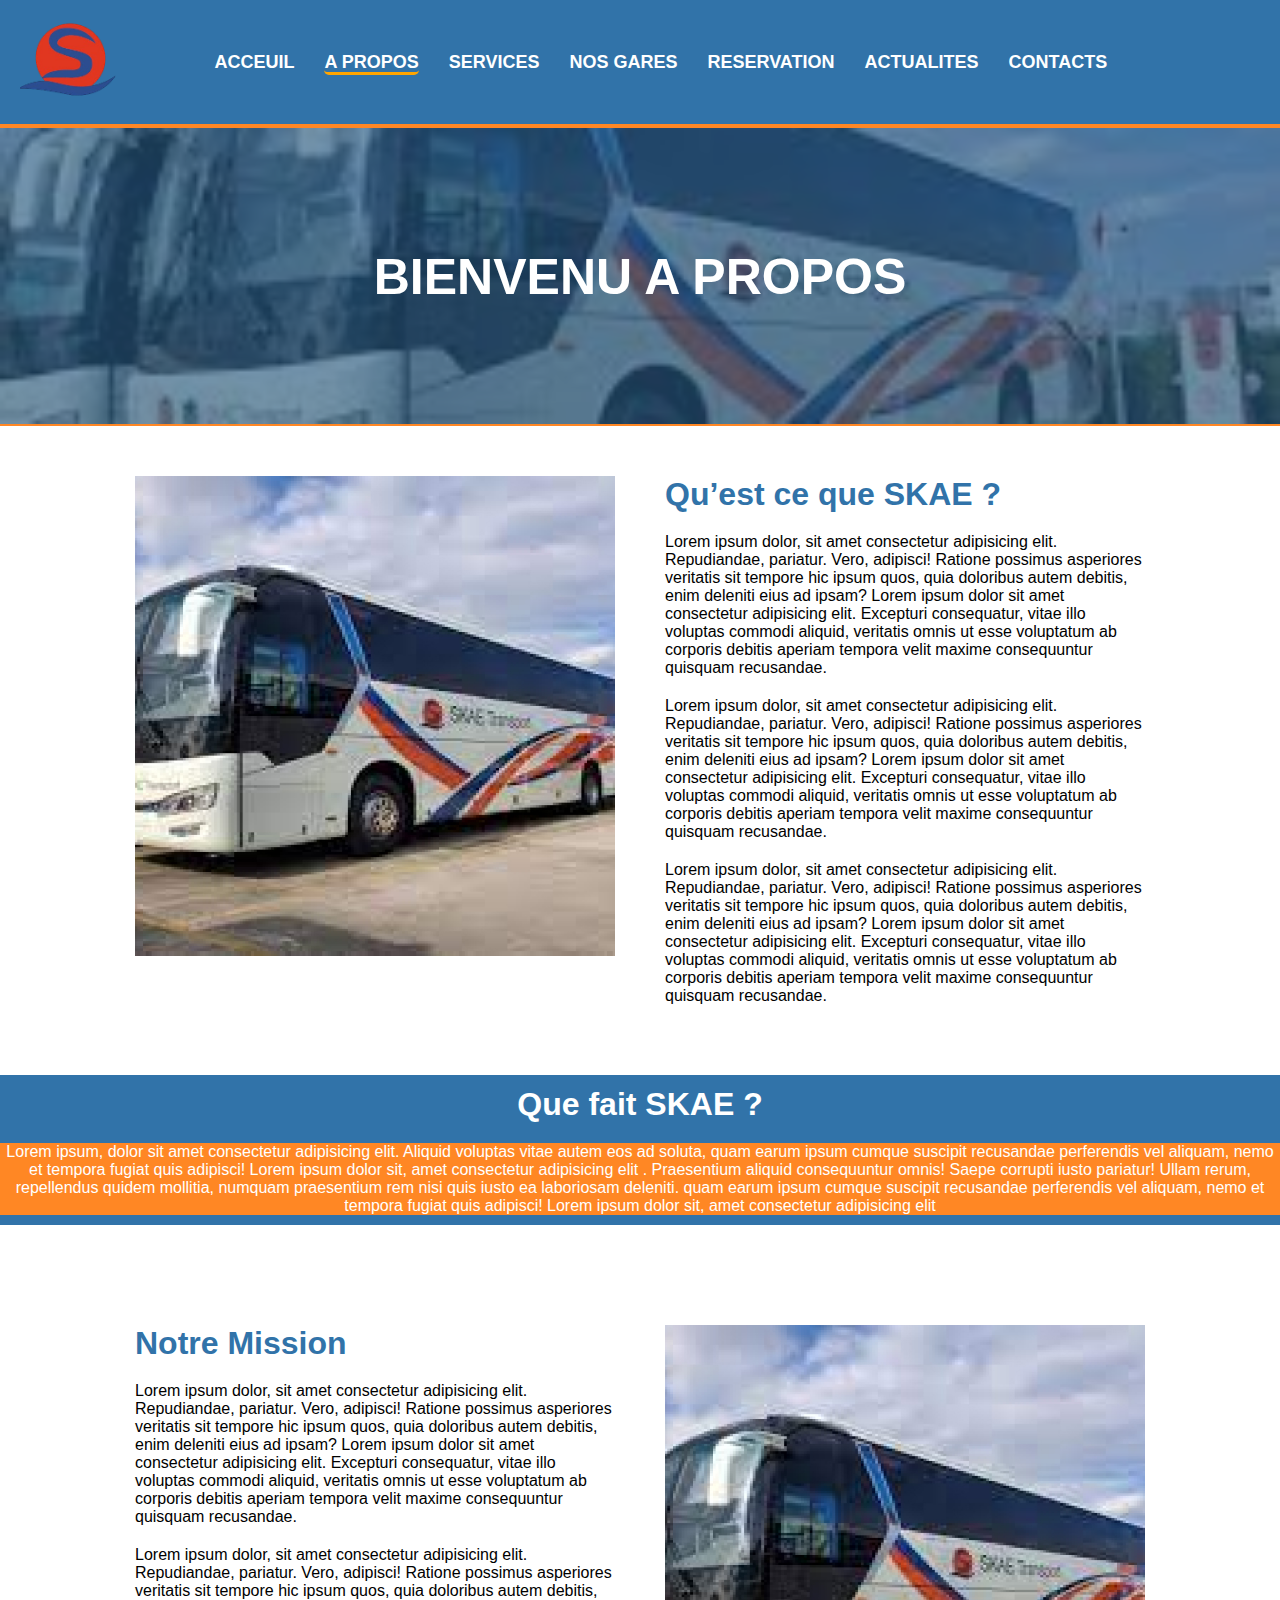
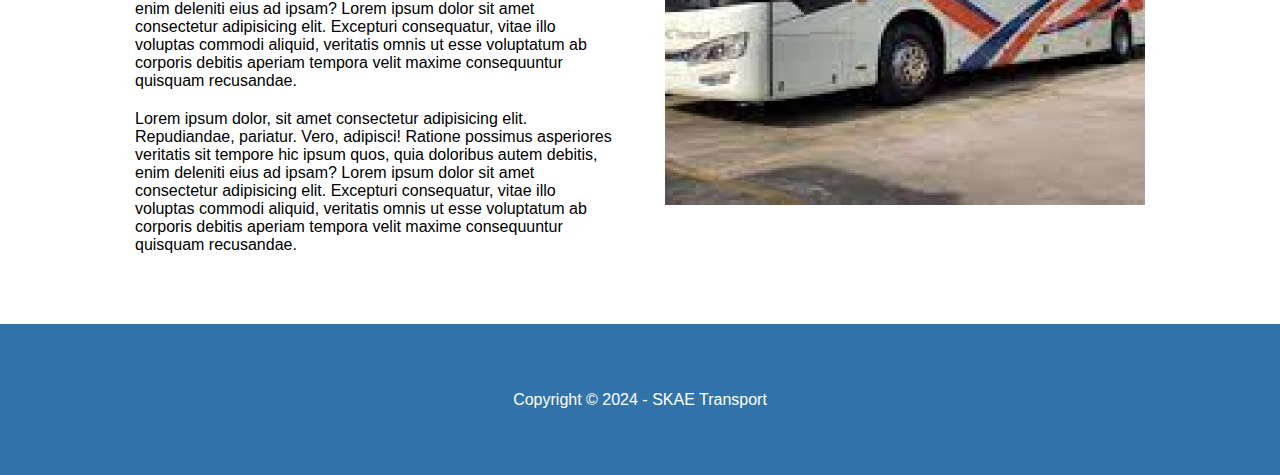
==== SKAE PROJECT/a propos.html @ ef8a1e5f "debuter" ====
<!DOCTYPE html>
<html lang="en">
<head>
    <meta charset="UTF-8">
    <meta name="viewport" content="width=device-width, initial-scale=1.0">
    <link rel="stylesheet" href="index.css">
    <title>Navigation</title>
</head>
<body>
    <header>
        <nav class="navbar">
            <div > <img src="images/logo.png" alt="logo" class="logo-img"></div>
        
             <ul class="navbar__menu">
                <li><a href="index.html">ACCEUIL</a></li>
                <li><a href="a propos.html" class="navbar__menu--brdbtm">A PROPOS</a></li>
                <li><a href="service.html">SERVICES</a></li>
                <li><a href="nos_gares.html">NOS GARES</a></li>
                <li><a href="reservation.html">RESERVATION</a></li>
                <li><a href="Actualite.html">ACTUALITES</a></li>
                <li><a href="contacts.html">CONTACTS</a></li>
            </ul>
            
           <div id="btn" class="hide">
        <a href="formulaire.html"><button>S'inscrire</button></a>
            </div>
        </nav>
    </header>
   <main>
        <div class="banner-img">
            <h1>BIENVENU A PROPOS</h1>
        </div>
        <section>
            <div class="section-apropos">
                <div>
                    <img src="images/img-bus-rectangle.jpg" alt="image bus" class="img-apropos">
                </div>
                <div >
                    <h2 class="text__color-blue text-height">Qu’est ce que SKAE ?</h2>
                    <p class="text-space">
                        Lorem ipsum dolor, sit amet consectetur adipisicing elit. Repudiandae, pariatur. Vero, adipisci! 
                        Ratione possimus asperiores veritatis sit tempore hic ipsum quos, quia doloribus autem debitis, 
                        enim deleniti eius ad ipsam? Lorem ipsum dolor sit amet consectetur adipisicing elit. Excepturi consequatur,
                         vitae illo voluptas commodi aliquid, veritatis omnis ut esse voluptatum ab corporis debitis aperiam tempora 
                         velit maxime consequuntur quisquam recusandae.
                    </p>
                    <p class="text-space">
                        Lorem ipsum dolor, sit amet consectetur adipisicing elit. Repudiandae, pariatur. Vero, adipisci! 
                        Ratione possimus asperiores veritatis sit tempore hic ipsum quos, quia doloribus autem debitis, 
                        enim deleniti eius ad ipsam? Lorem ipsum dolor sit amet consectetur adipisicing elit. Excepturi consequatur,
                         vitae illo voluptas commodi aliquid, veritatis omnis ut esse voluptatum ab corporis debitis aperiam tempora 
                         velit maxime consequuntur quisquam recusandae.
                    </p>
                    <p class="text-space">
                        Lorem ipsum dolor, sit amet consectetur adipisicing elit. Repudiandae, pariatur. Vero, adipisci! 
                        Ratione possimus asperiores veritatis sit tempore hic ipsum quos, quia doloribus autem debitis, 
                        enim deleniti eius ad ipsam? Lorem ipsum dolor sit amet consectetur adipisicing elit. Excepturi consequatur,
                         vitae illo voluptas commodi aliquid, veritatis omnis ut esse voluptatum ab corporis debitis aperiam tempora 
                         velit maxime consequuntur quisquam recusandae.
                    </p>
                </div>
            </div>
        </section>
        <section>
            <div class="border-blue">
                <div class="section2-apropos text__color-white">
                    <div><h2 class=" text-height"> Que fait SKAE ?</h2></div>
                        <div>
                        <p class="text__color-orange">
                            Lorem ipsum, dolor sit amet consectetur adipisicing elit. Aliquid voluptas vitae autem eos ad soluta, 
                            quam earum ipsum cumque suscipit recusandae perferendis vel aliquam, nemo et tempora fugiat
                            quis adipisci! Lorem ipsum dolor sit, amet consectetur adipisicing elit
                            . Praesentium aliquid consequuntur omnis! Saepe corrupti iusto pariatur! 
                            Ullam rerum, repellendus quidem mollitia, numquam praesentium rem nisi quis iusto ea laboriosam deleniti.
                            quam earum ipsum cumque suscipit recusandae perferendis vel aliquam, nemo et tempora fugiat
                            quis adipisci! Lorem ipsum dolor sit, amet consectetur adipisicing elit
                        </p>
                        </div>
                </div>
            </div>
        </section>
        <section>
            <div class="section-apropos section3__margin-top">
                <div >
                    <h2 class="text__color-blue text-height">Notre Mission </h2>
                    <p class="text-space">
                        Lorem ipsum dolor, sit amet consectetur adipisicing elit. Repudiandae, pariatur. Vero, adipisci! 
                        Ratione possimus asperiores veritatis sit tempore hic ipsum quos, quia doloribus autem debitis, 
                        enim deleniti eius ad ipsam? Lorem ipsum dolor sit amet consectetur adipisicing elit. Excepturi consequatur,
                         vitae illo voluptas commodi aliquid, veritatis omnis ut esse voluptatum ab corporis debitis aperiam tempora 
                         velit maxime consequuntur quisquam recusandae.
                    </p>
                    <p class="text-space">
                        Lorem ipsum dolor, sit amet consectetur adipisicing elit. Repudiandae, pariatur. Vero, adipisci! 
                        Ratione possimus asperiores veritatis sit tempore hic ipsum quos, quia doloribus autem debitis, 
                        enim deleniti eius ad ipsam? Lorem ipsum dolor sit amet consectetur adipisicing elit. Excepturi consequatur,
                         vitae illo voluptas commodi aliquid, veritatis omnis ut esse voluptatum ab corporis debitis aperiam tempora 
                         velit maxime consequuntur quisquam recusandae.
                    </p>
                    <p class="text-space">
                        Lorem ipsum dolor, sit amet consectetur adipisicing elit. Repudiandae, pariatur. Vero, adipisci! 
                        Ratione possimus asperiores veritatis sit tempore hic ipsum quos, quia doloribus autem debitis, 
                        enim deleniti eius ad ipsam? Lorem ipsum dolor sit amet consectetur adipisicing elit. Excepturi consequatur,
                         vitae illo voluptas commodi aliquid, veritatis omnis ut esse voluptatum ab corporis debitis aperiam tempora 
                         velit maxime consequuntur quisquam recusandae.
                    </p>
                </div>
                <div>
                    <img src="images/img-bus-rectangle.jpg" alt="image bus" class="img-apropos">
                </div>
            </div>
        </section>
    </main>
     <footer class="border-blue">
            <p>Copyright &copy; 2024 - SKAE Transport</p></br>
    </footer>
</body>
</html>
---- SKAE PROJECT/index.css ----
* {
    margin: 0;
    padding: 0;
    box-sizing: border-box;
}

body {
    font-family: Arial, sans-serif;
    color: black;
}

.color-orange{
    color: #ff8724;
}
/* barre de navigation */
.navbar {
    display: flex;
    justify-content: space-between; /* Espace entre le menu et le bouton */
    align-items: center; /* Aligne verticalement */
    padding: 10px 20px;
    background-color: #3173A9; /* Juste pour mieux visualiser */
    border-bottom: 2px solid #ff8724;
    height: 100%;
    box-shadow: 0 1px 1px 0 rgb(255, 255, 255);

}
.navbar__menu--brdbtm{
    /* border: 2px solid orange; */
    border-bottom: 3px solid orange;
    border-radius: 5px;
}

@media (max-width: 768px) {
  
}

.logo-img{
    width: 100px;
    height: 100px;
}

.navbar__menu {
    display: flex;
    list-style: none;
    gap: 30px; /* Espace entre les items */
}

.navbar__menu li {
    list-style: none;
    justify-content: center;
    
}

.navbar__menu li a {
    text-decoration: none;
    color: rgb(255, 255, 255);
    font-size: 18px;
    font-weight: bold;
}

.navbar__menu li a:hover {
    color: #ff8724;
}


.btn button {
    padding: 20px 15px;
    background-color: #ff8724;
    font-weight: bold;
    font-size: 16px;
    color: #fff;
    border: none;
    cursor: pointer;
    width: 10rem;
    border-radius: 10px;
}
.btn-round button{
    border-radius: 15px;
}
.btn-width button{
    width: 15rem;

}

.btn button:hover {
    background-color: white; 
    color: #3173A9;
    border: 1px solid orange;
}
/* banniere image */
 .banner-img {
  background-image: url(images/images.jpeg);   /*image banniere */
  background-size: cover;
  background-position: center;
  height: 300px;
  width: 100%;
  border: 2px solid #ff8724;
  border-left: none;
  border-right: none;
  color: #3173A9;

}
 /*couleur image banniere */
.banner-img::before {     
  content: '';
  position: absolute;
  top: 0;
  left: 0;
  right: 0;
  bottom: 0;
  background-color: #275880a6; /* Couleur avec transparence */
  z-index: 1;
}

.banner-img {
  position: relative;
  color: black;
  z-index: 1; /* Pour être au-dessus de l'overlay */
  text-align: center;
  padding: 20px;
}
.banner-img h1{
  display: flex;
  justify-content: center;
  padding-top: 100px;
  position: relative;
  color: white;
  z-index: 1; /* Pour être au-dessus de l'overlay */
  text-align: center;
  font-size: 50px;

}
/* #banner{

/* #banner{
    display: flex;
    flex-direction: space-between;
} */




/* les 3 cards d'adresse */
.card-container {
    display: flex;
    gap: 100px;
    flex-direction: row;
    justify-content:center ;
    padding: 50px;
}
.card {
    background-color: #F5F5F5;
    box-shadow: 0 4px 8px 0 rgba(0, 0, 0, 0.1); 
    padding: 20px;
    width: 300px;
    height: 150px;
    text-align: center;
    flex-direction: row;
}

.card-titre {
    font-size: 1.5rem;
    margin: 15px 0;
}
.card-desc {
font-size: 1em;
color: black;
}



/* le formulaire  */
.form-position {
    display: flex;
    justify-content: center;
}
/* formulaire page contact */
.contact-form h1 {
    text-align:start;
    font-size: 30px;
}
.contact-form {
    width: 1000px;
    padding: 40px;
    border: 1px solid #ccc;
    border-radius: 8px;
    background-color: #fff;
    box-shadow: 0 4px 6px rgba(0, 0, 0, 0.1);
    display: flex;
    flex-direction: column;
    gap: 30px;
    
}
.contact-form label {
    font-weight: bold;
    margin-bottom: 5px;
}
.contact-form input{
    font-size: 16px;
    padding: 10px;
    border: 1px solid #ddd;
    border-radius: 5px;
    width: 100%;
}
.contact-form input:focus {
    border-color: #3173A9;
    outline: none;
}

.contact-form input[type="submit"] {
    background-color: #ff8724;
    font-weight: bold;
    color: #fff;
    border: none;
    padding: 10px 15px;
    font-size: 16px;
    border-radius: 15px;
    cursor: pointer;
    transition: background-color 0.3s ease;
}
.contact-form input[type="submit"]:hover {
    background-color: #3173A9;
}

/* formulaire principal */
.main-form h1,h4 {
    text-align: center;
}
.main__form-position {
    align-items: center;
    height: 100vh;
}
.main-form {
    /* margin: 0 auto;
     width: 600px;
     padding: 1em;
    border: 1px solid #ccc;
    justify-content: center;
    height: 200px;
     border-radius: 1em;
     row-gap: 1em; */
    width: 600px;
    padding: 20px;
    border: 1px solid #ccc;
    border-radius: 8px;
    background-color: #fff;
    box-shadow: 0 4px 6px rgba(0, 0, 0, 0.1);
    display: flex;
    flex-direction: column;
    gap: 15px;
    /* margin-left: 700px; */

}
.main-form label {
    /* display: inline-block;
    width: 90px;
    text-align: right; */
    font-weight: bold;
    margin-bottom: 5px;
}
.main-form input{
    /* font: 1em sans-serif;
    width: 300px;
    box-sizing: border-box;
    border: 1px solid #999; */
    font-size: 16px;
    padding: 10px;
    border: 1px solid #ddd;
    border-radius: 5px;
    width: 100%;
}
.main-form input:focus {
    border-color: orange;
    outline: none;
}
.main-form .btn {
    text-align: center;
    margin-top: 10px;
}
.main-form input[type="submit"] {
    background-color: #ff8724;
    color: #fff;
    border: none;
    padding: 10px 15px;
    font-size: 16px;
    border-radius: 5px;
    cursor: pointer;
    font-weight: bold;
    transition: background-color 0.3s ease;

}
.main-form input[type="submit"]:hover {
    background-color: #3173A9;
}
span {
    text-decoration : underline;
}

/*page Acceuil */
.round-img{
    border-radius: 50%;
    width: 40%;
}
.index-img{
    width: 100%;
}
.index-img:hover{
    opacity: 0.5;
    border-radius: 50%;
}
.section1__index{
    display: flex;
    gap: 50%;
  margin-left: 12%;
  margin-top: 50px;
}
.section1__index-div1{
    display: flex;
    flex-direction: column;
    font-size: 25px;
}

.section1__index-div2{
    display: flex;
    justify-content: right;
    margin-right: 10%;
    margin-top: -10%;
}

.section__index-container{
    display: flex;
    flex-direction: row;
    justify-content: space-around;
    margin-top: 50px;
    border-radius: 5px;
    flex-wrap: wrap;
    gap: 10px;
}
.section__index-title{
    margin-top: 20px;
    text-decoration: underline orange;
}
.title__position-section2{
    margin-left: 120px;
}
.service{
    font-weight: bold;
    color: #ff8724;
}
.title__position-section{
    text-align: center;
    margin-top: 80px;
    font-size: 25px;
}
.police{
    font-size: 35px;
}
.decoration{
    font-weight: bold;
}
.text-description{
    margin: 30px;
    font-size: 20px;
    animation-name: slidein ;
} 
.section4__index-reservation{
    display: flex;
    flex-direction: column;
    gap: 20px; 
    color: white; 
}
.section4__index-position{
    display: flex;
    margin-top: 50px;
    justify-content: center;
}
.border-blue{
    background-color: #3173A9; 
    margin-top: 70px;
    display: flex;
    justify-content: center;
    text-align: center;
    align-items: center;
    height: 9.4rem;
}
/* page a propos */
.img-apropos{
    height: 30rem;
   width: 30rem;
}
.text-height{
   font-size: 2rem;
}
.section-apropos{
    display: flex;
    flex-direction: row;
    justify-content: center;
    margin-top: 50px;
    gap: 50px;
}
.section2-apropos{
    display: flex;
    flex-direction: column;
    gap: 20px;
}
.text__color-blue{
    color: #3173A9;
}
.text__color-white{
    color: white;
}
.text__color-orange{
    background-color: #ff8724;
}
.text-space{
    margin-top: 20px;
    width: 30rem;
}
.section3__margin-top{
    margin-top: 100px;
}

/* le pieds de page (footer) */
footer p {
    color: #fff;
    
}

.hide{
    visibility: hidden;
}
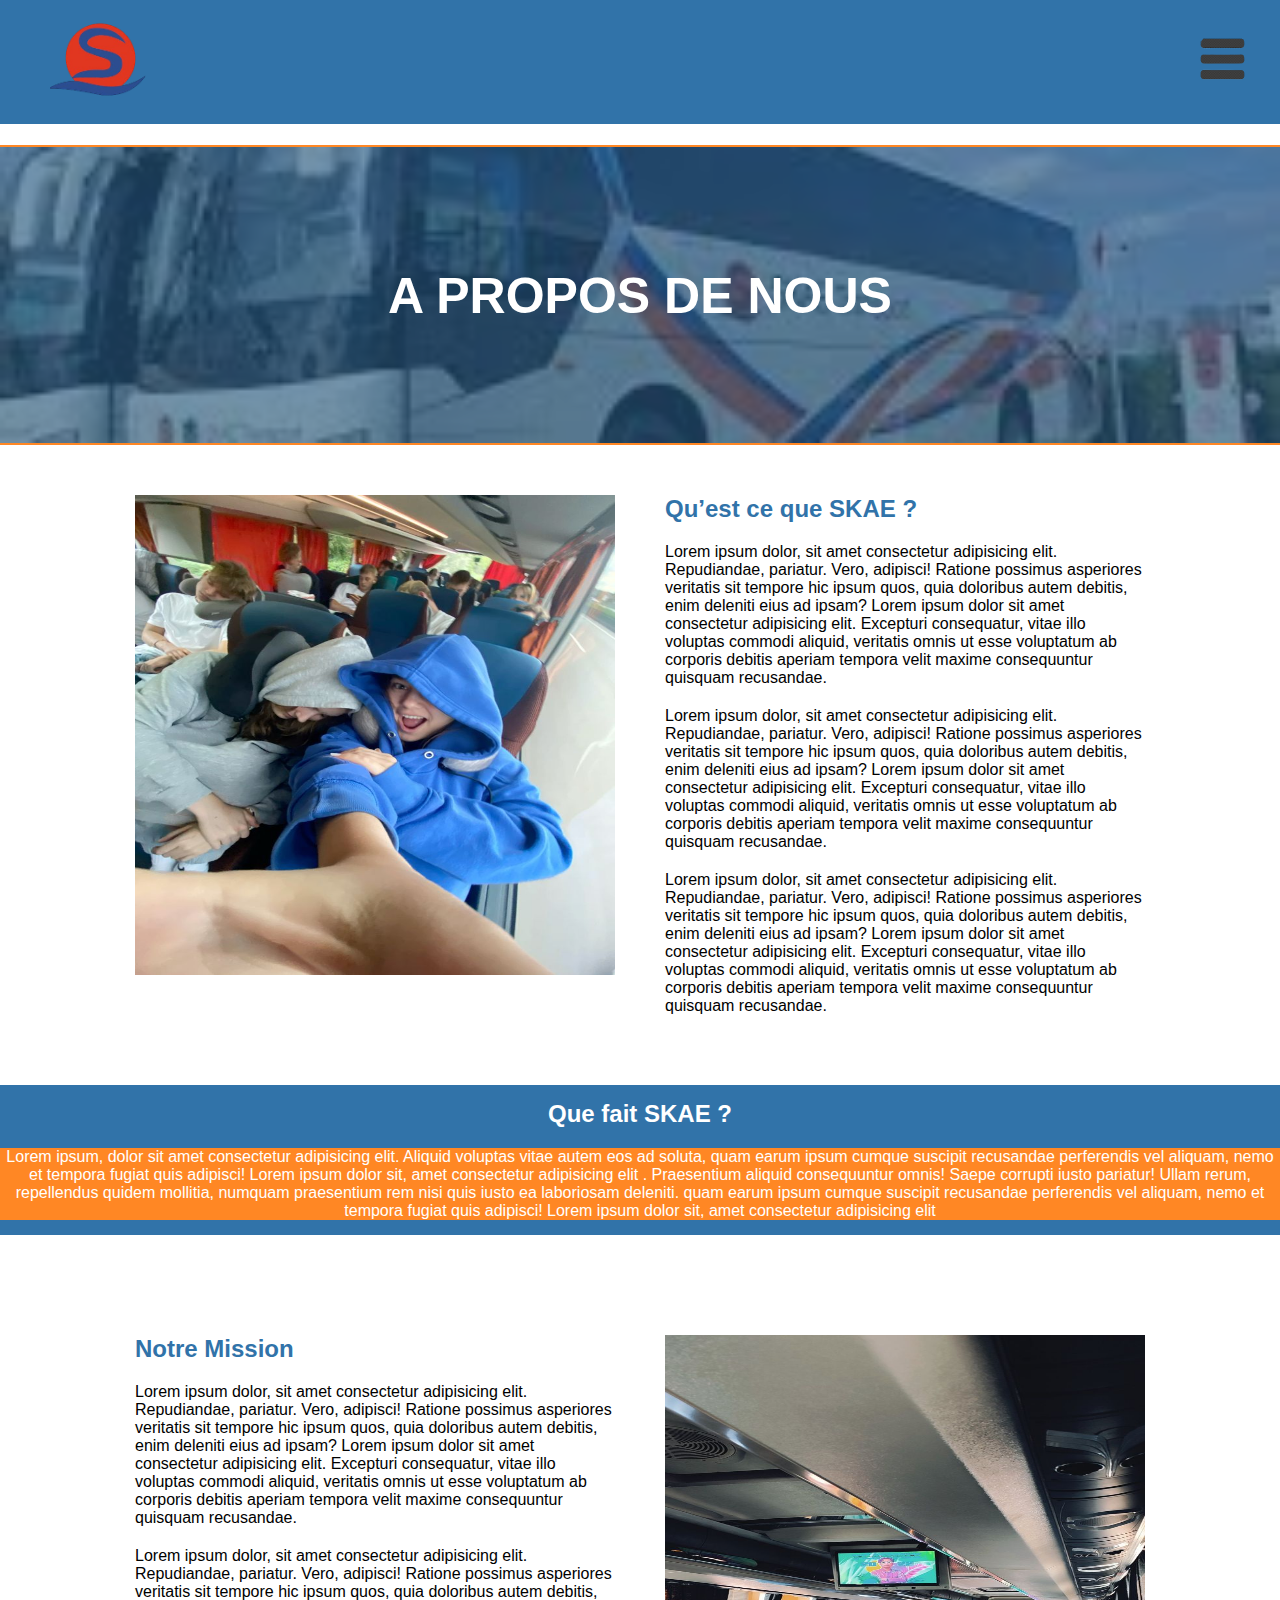
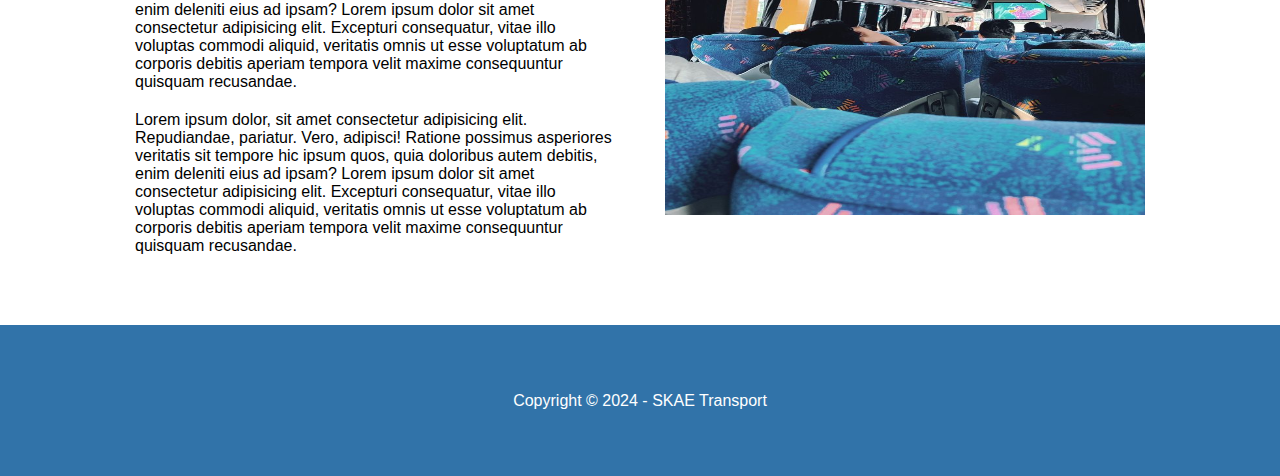
==== commit 48b9fb8e: "ajout&modification" ====
--- a/SKAE PROJECT/a propos.html
+++ b/SKAE PROJECT/a propos.html
@@ -8,32 +8,38 @@
 </head>
 <body>
     <header>
-        <nav class="navbar">
-            <div > <img src="images/logo.png" alt="logo" class="logo-img"></div>
-        
-             <ul class="navbar__menu">
-                <li><a href="index.html">ACCEUIL</a></li>
-                <li><a href="a propos.html" class="navbar__menu--brdbtm">A PROPOS</a></li>
-                <li><a href="service.html">SERVICES</a></li>
-                <li><a href="nos_gares.html">NOS GARES</a></li>
-                <li><a href="reservation.html">RESERVATION</a></li>
-                <li><a href="Actualite.html">ACTUALITES</a></li>
-                <li><a href="contacts.html">CONTACTS</a></li>
-            </ul>
-            
-           <div id="btn" class="hide">
-        <a href="formulaire.html"><button>S'inscrire</button></a>
+        <nav >
+            <div class="navbar">
+                <div> 
+                    <img src="images/logo.png" alt="logo" class="logo-img">
+                </div>
+                <div class="navbar-btn-md">
+                    <div>
+                        <img src="images/images-removebg-preview (3).png" alt="menu deroulant" class="navbar-md">
+                    </div>
+                </div>
+            </div>
+            <div>
+                <ul class="navbar__menu">
+                    <li><a href="index.html">ACCEUIL</a></li>
+                    <li><a href="a propos.html" class="navbar__menu--brdbtm">A PROPOS</a></li>
+                    <li><a href="service.html">SERVICES</a></li>
+                    <li><a href="nos_gares.html">NOS GARES</a></li>
+                    <li><a href="reservation.html">RESERVATION</a></li>
+                    <li><a href="Actualite.html">ACTUALITES</a></li>
+                    <li><a href="contacts.html" >CONTACTS</a></li>
+                </ul>
             </div>
         </nav>
     </header>
    <main>
         <div class="banner-img">
-            <h1>BIENVENU A PROPOS</h1>
+            <h1>A PROPOS DE NOUS</h1>
         </div>
         <section>
             <div class="section-apropos">
                 <div>
-                    <img src="images/img-bus-rectangle.jpg" alt="image bus" class="img-apropos">
+                    <img src="images/img-bus (2).jpeg" alt="image bus" class="img-apropos">
                 </div>
                 <div >
                     <h2 class="text__color-blue text-height">Qu’est ce que SKAE ?</h2>
@@ -64,7 +70,7 @@
         <section>
             <div class="border-blue">
                 <div class="section2-apropos text__color-white">
-                    <div><h2 class=" text-height"> Que fait SKAE ?</h2></div>
+                    <div><h2 class="text-height"> Que fait SKAE ?</h2></div>
                         <div>
                         <p class="text__color-orange">
                             Lorem ipsum, dolor sit amet consectetur adipisicing elit. Aliquid voluptas vitae autem eos ad soluta, 
@@ -106,7 +112,7 @@
                     </p>
                 </div>
                 <div>
-                    <img src="images/img-bus-rectangle.jpg" alt="image bus" class="img-apropos">
+                    <img src="images/img-bus (1).jpeg" alt="image bus" class="img-apropos">
                 </div>
             </div>
         </section>
--- a/SKAE PROJECT/index.css
+++ b/SKAE PROJECT/index.css
@@ -18,40 +18,46 @@
     justify-content: space-between; /* Espace entre le menu et le bouton */
     align-items: center; /* Aligne verticalement */
     padding: 10px 20px;
-    background-color: #3173A9; /* Juste pour mieux visualiser */
-    border-bottom: 2px solid #ff8724;
+    background-color:#3173A9; /* Juste pour mieux visualiser */
     height: 100%;
+    width: 100%;
     box-shadow: 0 1px 1px 0 rgb(255, 255, 255);
-
-}
+    
+}
+
+.navbar-btn-md{
+    display: flex;
+    flex-direction: row;
+    gap: 10px;
+}
+
 .navbar__menu--brdbtm{
     /* border: 2px solid orange; */
     border-bottom: 3px solid orange;
     border-radius: 5px;
 }
 
-@media (max-width: 768px) {
-  
-}
-
 .logo-img{
     width: 100px;
     height: 100px;
+    margin-left: 30px;
 }
 
 .navbar__menu {
     display: flex;
+    flex-direction: row;
+    flex-wrap: wrap;
+    gap: 30px; 
     list-style: none;
-    gap: 30px; /* Espace entre les items */
-}
-
-.navbar__menu li {
-    list-style: none;
-    justify-content: center;
-    
-}
-
-.navbar__menu li a {
+    justify-content: center;
+    background-color: #3173A9;
+    padding-bottom: 20px;
+    margin-top: -20px;
+}
+
+
+
+.navbar__menu a {
     text-decoration: none;
     color: rgb(255, 255, 255);
     font-size: 18px;
@@ -81,12 +87,28 @@
     width: 15rem;
 
 }
-
 .btn button:hover {
     background-color: white; 
     color: #3173A9;
     border: 1px solid orange;
 }
+@media  ( min-width:1300px) {
+    .navbar-md{
+        visibility: hidden;
+    }
+    
+}
+@media (max-width:1300px) {
+    .navbar__menu{
+        visibility: hidden;
+        background-color: #3173A9;
+    }  
+    .navbar-btn-md button{
+        visibility: hidden;
+    }
+    
+}
+
 /* banniere image */
  .banner-img {
   background-image: url(images/images.jpeg);   /*image banniere */
@@ -100,6 +122,7 @@
   color: #3173A9;
 
 }
+
  /*couleur image banniere */
 .banner-img::before {     
   content: '';
@@ -128,16 +151,23 @@
   z-index: 1; /* Pour être au-dessus de l'overlay */
   text-align: center;
   font-size: 50px;
-
-}
-/* #banner{
-
-/* #banner{
-    display: flex;
-    flex-direction: space-between;
-} */
-
-
+}
+
+@media (max-width:853px) {
+    .banner-img{
+        margin-top: -50px;
+    }
+}
+@media (max-width:440px){
+    .banner-img{
+        margin-top: -90px;
+    }
+}
+@media (min-width:854px) and ( max-width:891px){
+    .banner-img{
+        margin-top: -50px;
+    }
+}
 
 
 /* les 3 cards d'adresse */
@@ -145,6 +175,7 @@
     display: flex;
     gap: 100px;
     flex-direction: row;
+    flex-wrap: wrap;
     justify-content:center ;
     padding: 50px;
 }
@@ -173,6 +204,7 @@
 .form-position {
     display: flex;
     justify-content: center;
+    margin: 20PX;
 }
 /* formulaire page contact */
 .contact-form h1 {
@@ -292,15 +324,12 @@
 .main-form input[type="submit"]:hover {
     background-color: #3173A9;
 }
-span {
+.underline {
     text-decoration : underline;
 }
 
 /*page Acceuil */
-.round-img{
-    border-radius: 50%;
-    width: 40%;
-}
+
 .index-img{
     width: 100%;
 }
@@ -310,21 +339,24 @@
 }
 .section1__index{
     display: flex;
-    gap: 50%;
-  margin-left: 12%;
-  margin-top: 50px;
-}
+    flex-direction: row;
+    justify-content: center;
+    align-items: center;
+    gap: 5rem;
+    margin-top: 5rem;
+}
+
 .section1__index-div1{
     display: flex;
     flex-direction: column;
     font-size: 25px;
-}
-
-.section1__index-div2{
-    display: flex;
-    justify-content: right;
-    margin-right: 10%;
-    margin-top: -10%;
+    gap: 20px;
+}
+.section1__index-div1 h1{
+    font-size: 72px;
+}
+.section2__index{
+    margin-top: 8rem;
 }
 
 .section__index-container{
@@ -361,8 +393,14 @@
 .text-description{
     margin: 30px;
     font-size: 20px;
-    animation-name: slidein ;
+    text-align: center;
 } 
+.text-description-s4{
+    margin-top: 7rem;
+    text-align: center;
+    font-weight: bold;
+}
+
 .section4__index-reservation{
     display: flex;
     flex-direction: column;
@@ -375,29 +413,97 @@
     justify-content: center;
 }
 .border-blue{
-    background-color: #3173A9; 
+    background-color: #3173a9; 
     margin-top: 70px;
     display: flex;
     justify-content: center;
     text-align: center;
     align-items: center;
     height: 9.4rem;
-}
+    width: 100%;
+}
+@media (max-width:768px) {
+    .section1__index{
+    display: flex;
+    flex-direction: column;
+    justify-content: center;
+    align-items: center;
+    }
+    .section1__index-div1 h1{
+        font-size: 35px;
+    }
+    .section1__index-div1 h2{
+        font-size: 20px;
+    }
+    .section1__index-div1{
+        display: flex;
+        flex-direction: column;
+        justify-content: center;
+        align-items: center;
+    }
+    .navbar-btn-md button{
+        visibility: hidden;
+    }
+    .logo-img{
+        margin-left: 1px;
+    }
+    
+}
+@media ( min-width:768px) and ( max-width:1024px){
+    .section1__index{
+        display: flex;
+        flex-direction: column;
+        justify-content: center;
+        align-items: center;
+        }
+    .section1__index-div1{
+            display: flex;
+            flex-direction: column;
+            justify-content: center;
+            align-items: center;
+        }
+    .navbar-btn-md button{
+            visibility: hidden;
+        }
+
+}
+@media (max-width:360px) {
+    .navbar-md{
+        margin-left: -30px;
+    }
+}
+@media (min-width:1024px) and ( max-width:1087px) {
+    .section1__index{
+        display: flex;
+        flex-direction: column;
+        justify-content: center;
+        align-items: center;
+        }
+    .section1__index-div1{
+            display: flex;
+            flex-direction: column;
+            justify-content: center;
+            align-items: center;
+        }
+}
+
 /* page a propos */
 .img-apropos{
     height: 30rem;
    width: 30rem;
 }
 .text-height{
-   font-size: 2rem;
+   font-size: 1.5rem;
 }
 .section-apropos{
     display: flex;
     flex-direction: row;
+    flex-wrap: wrap;
     justify-content: center;
     margin-top: 50px;
     gap: 50px;
 }
+
 .section2-apropos{
     display: flex;
     flex-direction: column;
@@ -419,6 +525,107 @@
 .section3__margin-top{
     margin-top: 100px;
 }
+@media (max-width:768px) {
+    .img-apropos{
+        height: 15rem;
+       width: 15rem;
+    } 
+    .text-space{
+        margin-top: 20px;
+        width: 15rem;
+        text-align: center;
+    }
+    .section-apropos h2{
+        text-align: center;
+    }
+    .text-height{
+        font-size: 1.5rem;
+    }
+    .section2-apropos p{
+       font-size: 10px;
+       
+    }
+    
+}
+
+@media (min-width:543px) and ( max-width:767px) {
+    .section-apropos{
+        display: flex;
+        flex-direction: column;
+        justify-content: center;
+        align-items: center;
+    }
+    .img-apropos{
+        height: 20rem;
+       width: 20rem;
+    } 
+    .text-space{
+        margin-top: 20px;
+        width: 20rem;
+    }
+    
+}
+
+/* page service */
+
+.section1_service-txt{
+    text-align: center;
+    margin-top: 3rem;
+}
+
+.service-txt1{
+    font-size: 30px;
+    font-weight: bold;
+}
+.service-txt2{
+    margin: 20px;
+}
+.section2_service-container{
+    display: flex;
+    flex-direction: row;
+    justify-content: center;
+    flex-wrap: wrap;
+    gap: 10rem;
+    margin-top: 5rem;
+}
+.section2_service-border{
+    display: flex;
+    flex-direction: column;
+    border: 1px solid black;
+    width: 25rem;
+    background-color: #d6e1eb;
+    margin-top: -5px;
+    text-align: center;
+    padding-top: 20px;
+    height: 14rem;
+    border: none;
+    gap: 20px;
+}
+.service_border-img2{
+    width: 27.5rem;
+}
+.service_border-img4{
+    width: 27.3rem;
+}
+@media (max-width:768px) {
+
+    .section2_service-border{
+        width: 22rem;
+    }
+    .section2_service-container img{
+        width: 22rem;
+    }    
+}
+
+@media (min-width:768px) and (max-width:1024px) {
+    .section2_service-border{
+        width: 27rem;
+    }
+    .section2_service-container img{
+        width: 27rem;
+    }  
+}
+
 
 /* le pieds de page (footer) */
 footer p {
